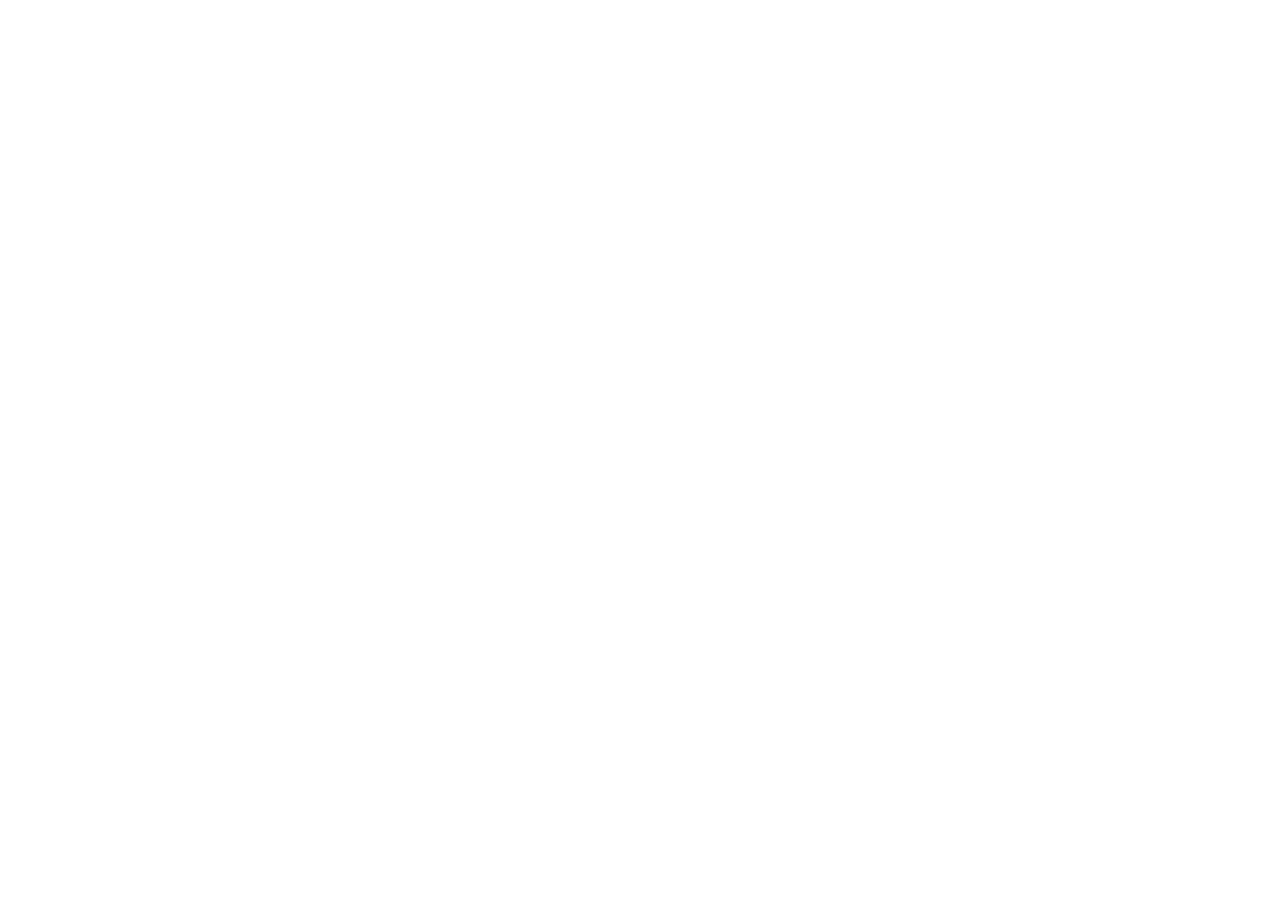
==== index.html @ 23db751f "first commit" ====
<!DOCTYPE html>
<html>
    <link rel="preconnect" href="https://fonts.gstatic.com">
    <link href="https://fonts.googleapis.com/css2?family=Mitr:wght@200;400;600&display=swap" rel="stylesheet">
    <link rel="stylesheet" href="style/style.css">
    <head>
        <title>CEO OF YANGFLOW | Landing Page</title>
    </head>
    <body>

    </body>
</html>
---- style/style.css ----
body {
    font-family: 'Mitr', sans-serif;
}
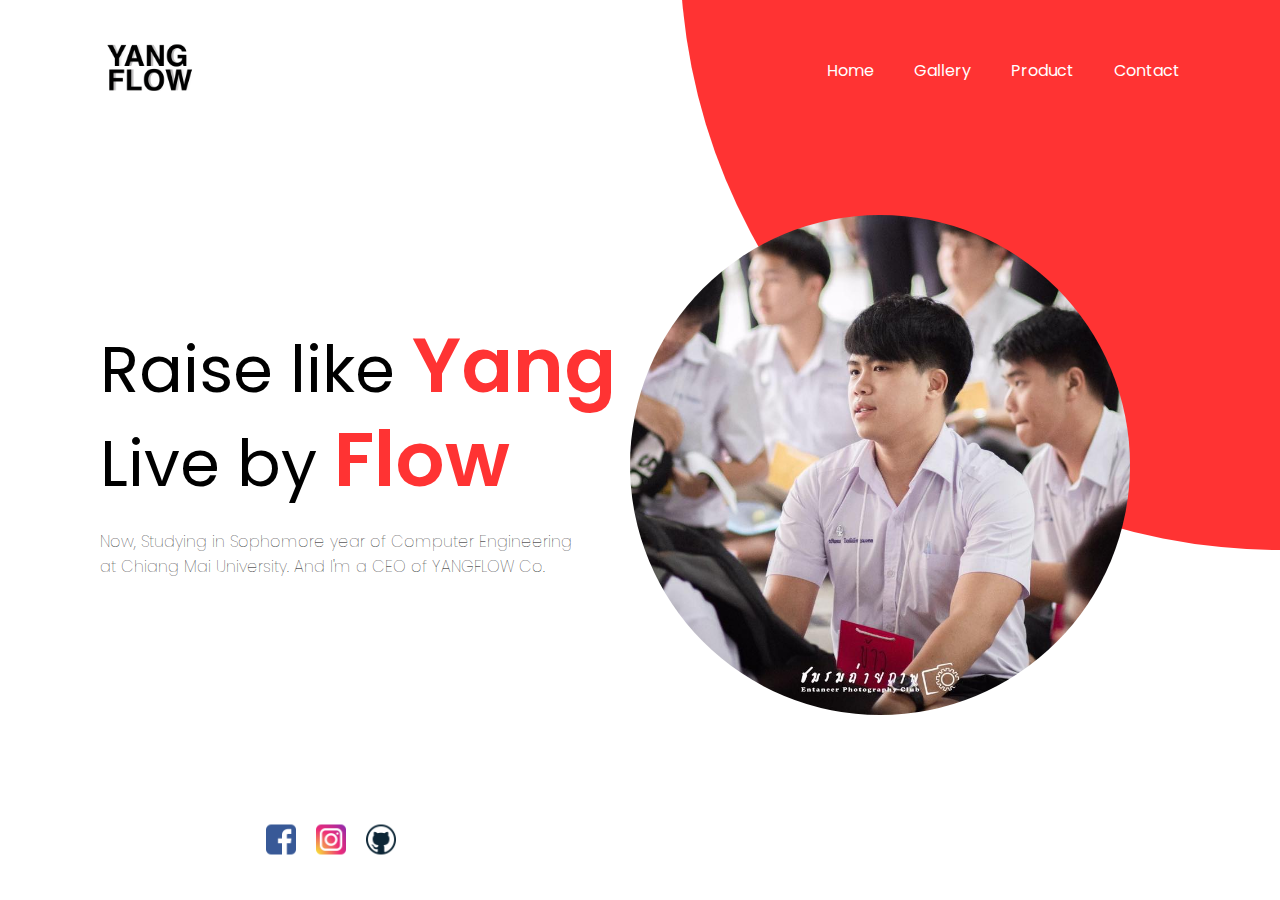
==== commit f53ffeaf: "index completed" ====
--- a/index.html
+++ b/index.html
@@ -1,12 +1,35 @@
 <!DOCTYPE html>
 <html>
-    <link rel="preconnect" href="https://fonts.gstatic.com">
-    <link href="https://fonts.googleapis.com/css2?family=Mitr:wght@200;400;600&display=swap" rel="stylesheet">
     <link rel="stylesheet" href="style/style.css">
     <head>
         <title>CEO OF YANGFLOW | Landing Page</title>
     </head>
     <body>
-
+        <section>
+            <div class="circle"></div>
+            <header>
+                <img src="src/YANGFLOW_LOGO-01.png" class="logo">
+                <ul>
+                    <li><a href="#">Home</a></li>
+                    <li><a href="#">Gallery</a></li>
+                    <li><a href="#">Product</a></li>
+                    <li><a href="#">Contact</a></li>
+                </ul>
+            </header>
+            <div class="content">
+                <div class="textBox">
+                    <h2>Raise like <span>Yang</span><br>Live by <span>Flow</span> </h2>
+                    <p>Now, Studying in Sophomore year of Computer Engineering<br>at Chiang Mai University. And I'm a CEO of YANGFLOW Co.</p>
+                </div>
+                <div class="imgBox">
+                    <img src="src/profile.jpg" class="profile">
+                </div>
+            </div>
+            <ul class="sci">
+                <li><a href="#"><img src="src/icon/facebook.png" class="icon"></a></li>
+                <li><a href="#"><img src="src/icon/instagram.png"class="icon"></a></li>
+                <li><a href="#"><img src="src/icon/github.png"class="icon"></a></li>
+            </ul>
+        </section> 
     </body>
 </html>--- a/style/style.css
+++ b/style/style.css
@@ -1,3 +1,149 @@
-body {
-    font-family: 'Mitr', sans-serif;
+@import url('https://fonts.googleapis.com/css2?family=Poppins:wght@100;200;400;600&display=swap');
+
+* {
+    margin: 0;
+    padding: 0;
+    box-sizing: border-box;
+    font-family: 'Poppins', sans-serif;
+}
+
+section {
+    position: relative;
+    width: 100%;
+    min-height: 100vh;
+    padding: 100px;
+    display: flex;
+    justify-content: space-between;
+    align-items: center;
+    background: #ffffff;
+}
+
+header {
+    position: absolute;
+    top: 0;
+    left: 0;
+    width: 100%;
+    padding: 20px 100px;
+    display: flex;
+    justify-content: space-between;
+    align-items: center;
+}
+
+header .logo {
+    position: relative;
+    max-width: 100px;
+    transition: transform 1s;
+}
+
+header .logo:hover {
+    transform: translateX(5px);
+}
+
+header ul {
+    position: relative;
+    display: flex;
+}
+
+header ul li {
+    list-style: none;
+
+}
+
+header ul li a {
+    display: inline-block;
+    color: #ffffff;
+    font-weight: 400;
+    margin-left: 40px;
+    text-decoration: none;
+    transition: transform.5s;
+}
+
+header ul li a:hover {
+    transform: translateY(-2px);
+    font-weight: 600;
+}
+
+.content {
+    position: relative;
+    width: 100%;
+    display: flex;
+    justify-content: space-between;
+    align-items: center;
+}
+
+.content .textBox {
+    position: relative;
+    max-width: 600px;
+}
+
+.content .textBox h2 {
+    font-weight: 400;
+    line-height: 1.4em;
+    font-size: 4em;
+}
+
+.content .textBox h2 span {
+    font-weight: 600;
+    font-size: 1.2em;
+    color: #ff3333;
+}
+
+
+.content .textBox p {
+    font-weight: 100;
+    margin-top: 20px;
+}
+
+.content .imgBox {
+    width: 300px;
+    display: flex;
+    justify-content: flex-end;
+    padding-right: 50px;
+    margin-top: 30px;
+}
+
+.content .imgBox img {
+    max-width: 500px;
+    border-radius: 360px;
+    transition: transform 1s;
+}
+
+.content .imgBox img:hover {
+    transform: scale(1.05) rotate(4deg);
+}
+
+.circle {
+    position: absolute;
+    left: 0;
+    top: 0;
+    width: 100%;
+    height: 100%;
+    background: #ff3333;
+    clip-path: circle(600px at right -50px);
+}
+
+.sci {
+    position: absolute;
+    left: 20%;
+    bottom: 20px;
+    transform: translateY(-50%);
+    display: flex;
+    justify-content: center;
+    align-items: center;
+}
+
+.sci li {
+    list-style: none;
+    display: inline-block;
+    margin: 0 10px;
+    cursor: pointer;
+    transition: transform .3s;
+}
+
+.sci li:hover{
+    transform: scale(1.2) rotate(-4deg) translateY(-3px);
+}
+
+.sci li img {
+    max-width: 30px;
 }